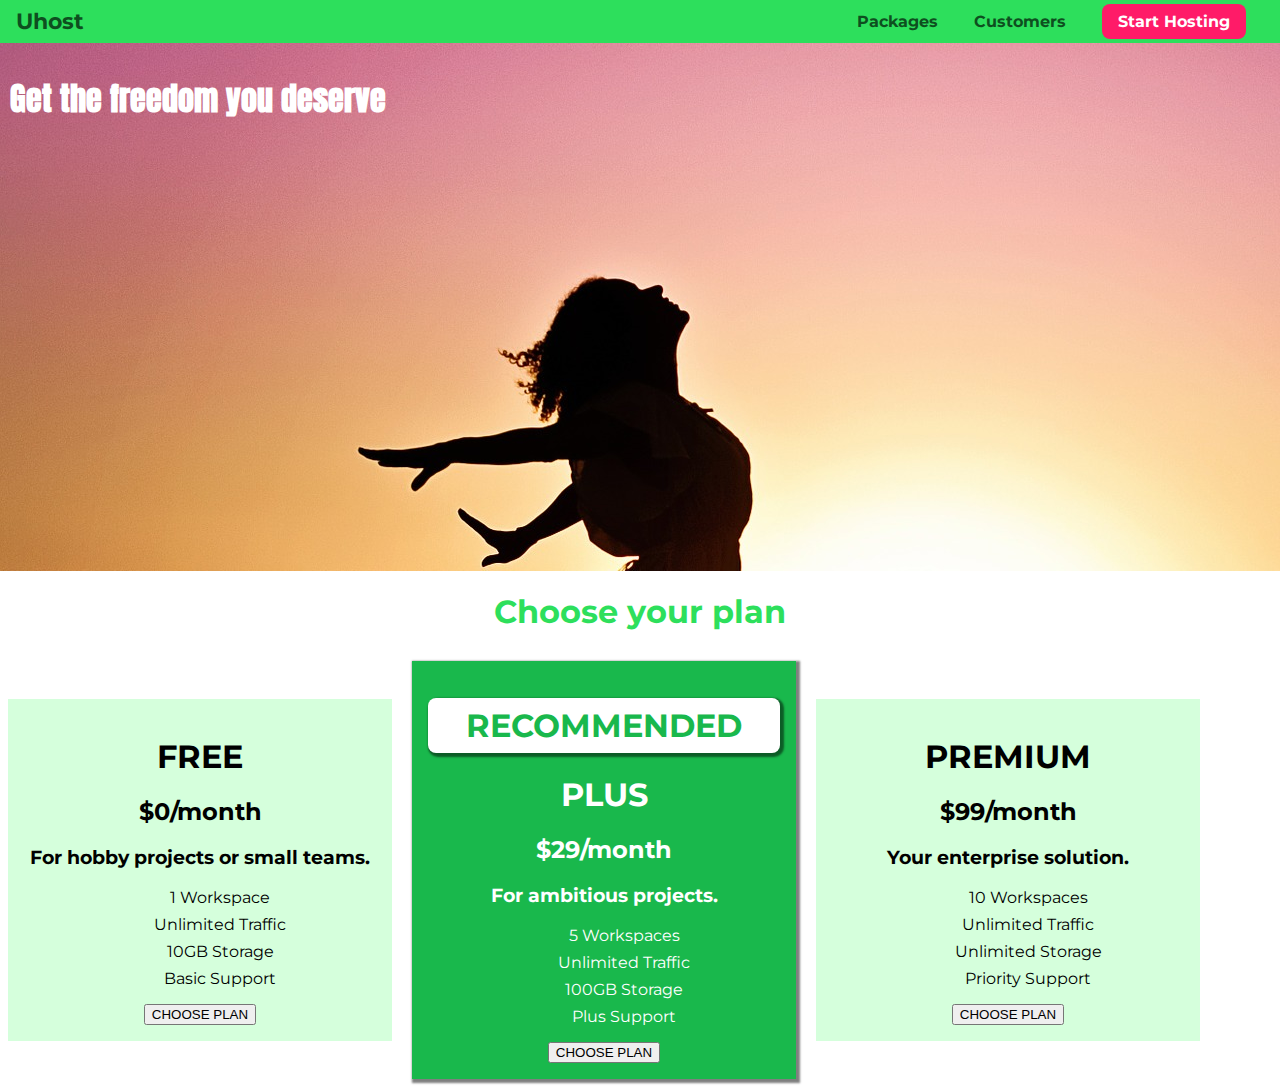
==== index.html @ ffe3d816 "feat: add style to list" ====
<!DOCTYPE html>
<html lang="en">

<head>
   <meta charset="UTF-8">
   <meta http-equiv="X-UA-Compatible" content="ie=edge">
   <meta name="viewport" content="width=device-width, initial-scale=1.0">
   <title>uHost</title>
   <link rel="preconnect" href="https://fonts.gstatic.com">
   <link href="https://fonts.googleapis.com/css2?family=Anton&display=swap" rel="stylesheet">
   <link rel="preconnect" href="https://fonts.gstatic.com">
   <link href="https://fonts.googleapis.com/css2?family=Montserrat:wght@400;700&display=swap" rel="stylesheet">
   <link rel="stylesheet" href="main.css">
</head>

<body>
   <header class="main-header">
      <div>
         <a class="main-header__brand" href="index.html">Uhost</a>
      </div>
      <nav class="main-nav">
         <ul class="main-nav__items">
            <li class="main-nav__item"> <a href="packages/index.html"> Packages</a></li>
            <li class="main-nav__item"><a href="customers/index.html">Customers</a></li>
            <li class="main-nav__item main-nav__item--cta"><a href="start-hosting/index.html">Start
                  Hosting</a></li>
         </ul>
      </nav>
   </header>
   <main>
      <section id="product-overview">
         <h1>Get the freedom you deserve</h1>
      </section>
      <section id="plans">
         <h1 class="section-title">Choose your plan</h1>
         <div>
            <article class="plan">
               <h1>FREE</h1>
               <h2>$0/month</h2>
               <h3>For hobby projects or small teams.</h3>
               <ul class="plan__features">
                  <li class="plan__feature">1 Workspace</li>
                  <li class="plan__feature">Unlimited Traffic</li>
                  <li class="plan__feature">10GB Storage</li>
                  <li class="plan__feature">Basic Support</li>
               </ul>
               <div>
                  <button>CHOOSE PLAN</button>
               </div>
            </article>
            <article class="plan plan--highlighted">
               <h1 class="plan__annotation">RECOMMENDED</h1>
               <h1>PLUS</h1>
               <h2>$29/month</h2>
               <h3>For ambitious projects.</h3>
               <ul class="plan__features">
                  <li class="plan__feature">5 Workspaces</li>
                  <li class="plan__feature">Unlimited Traffic</li>
                  <li class="plan__feature">100GB Storage</li>
                  <li class="plan__feature">Plus Support</li>
               </ul>
               <div>
                  <button>CHOOSE PLAN</button>
               </div>
            </article>
            <article class="plan">
               <h1>PREMIUM</h1>
               <h2>$99/month</h2>
               <h3>Your enterprise solution.</h3>
               <ul class="plan__features">
                  <li class="plan__feature">10 Workspaces</li>
                  <li class="plan__feature">Unlimited Traffic</li>
                  <li class="plan__feature">Unlimited Storage</li>
                  <li class="plan__feature">Priority Support</li>
               </ul>
               <div>
                  <button>CHOOSE PLAN</button>
               </div>
            </article>
         </div>
      </section>
   </main>
</body>

</html>
---- main.css ----
* {
   box-sizing: border-box;
}

body {
   font-family: 'Montserrat', sans-serif;
   margin: 0;
}

#product-overview {
   background: url("./freedom.jpg");
   width: 100%;
   height: 528px;
   padding: 10px;
}

.section-title {
   color: #2ddf5c;
   text-align: center;
}

#product-overview h1 {
   color: white;
   font-family: 'Anton', sans-serif;
}

.plan {
   background: #d5ffdc;
   text-align: center;
   padding: 16px;
   margin: 8px;
   width: 30%;
   display: inline-block;
   vertical-align: middle;
}

.plan--highlighted {
   background: #19b84c;
   color: white;
   box-shadow: 2px 2px 2px 2px rgba(0, 0, 0, 0.5);
}

.plan__annotation {
   background: white;
   color: #19b84c;
   padding: 8px;
   box-shadow: 2px 2px 2px 2px rgba(0, 0, 0, 0.5);
   border-radius: 8px
}

.plan__features {
   list-style: none;
}

.plan__feature {
   margin: 8px 0;
}

.main-header {
   padding: 8px 16px;
   background: #2ddf5c;
   ;
}

.main-header>div {
   display: inline-block;
   vertical-align: middle;
}

.main-header__brand {
   color: #0e4f1f;
   text-decoration: none;
   font-weight: bold;
   font-size: 22px;
}

.main-nav {
   display: inline-block;
   text-align: right;
   width: calc(100% - 74px);
   vertical-align: middle;
}

.main-nav__items {
   margin: 0;
   padding: 0;
   list-style: none;
}

.main-nav__item {
   display: inline-block;
   margin: 0 16px;
}

.main-nav__item a {
   color: #0e4f1f;
   text-decoration: none;
   font-weight: bold;
   padding: 3px 0;
}

.main-nav__item a:hover, .main-nav__item a:active {
   color: white;
   border-bottom: 3px solid white;
}

.main-nav__item--cta a {
   color: white;
   background: #ff1b68;
   padding: 8px 16px;
   border-radius: 8px;
}

.main-nav__item--cta a:hover, .main-nav__item--cta a:active {
   color: #ff1b68;
   background: white;
   border: none;
}
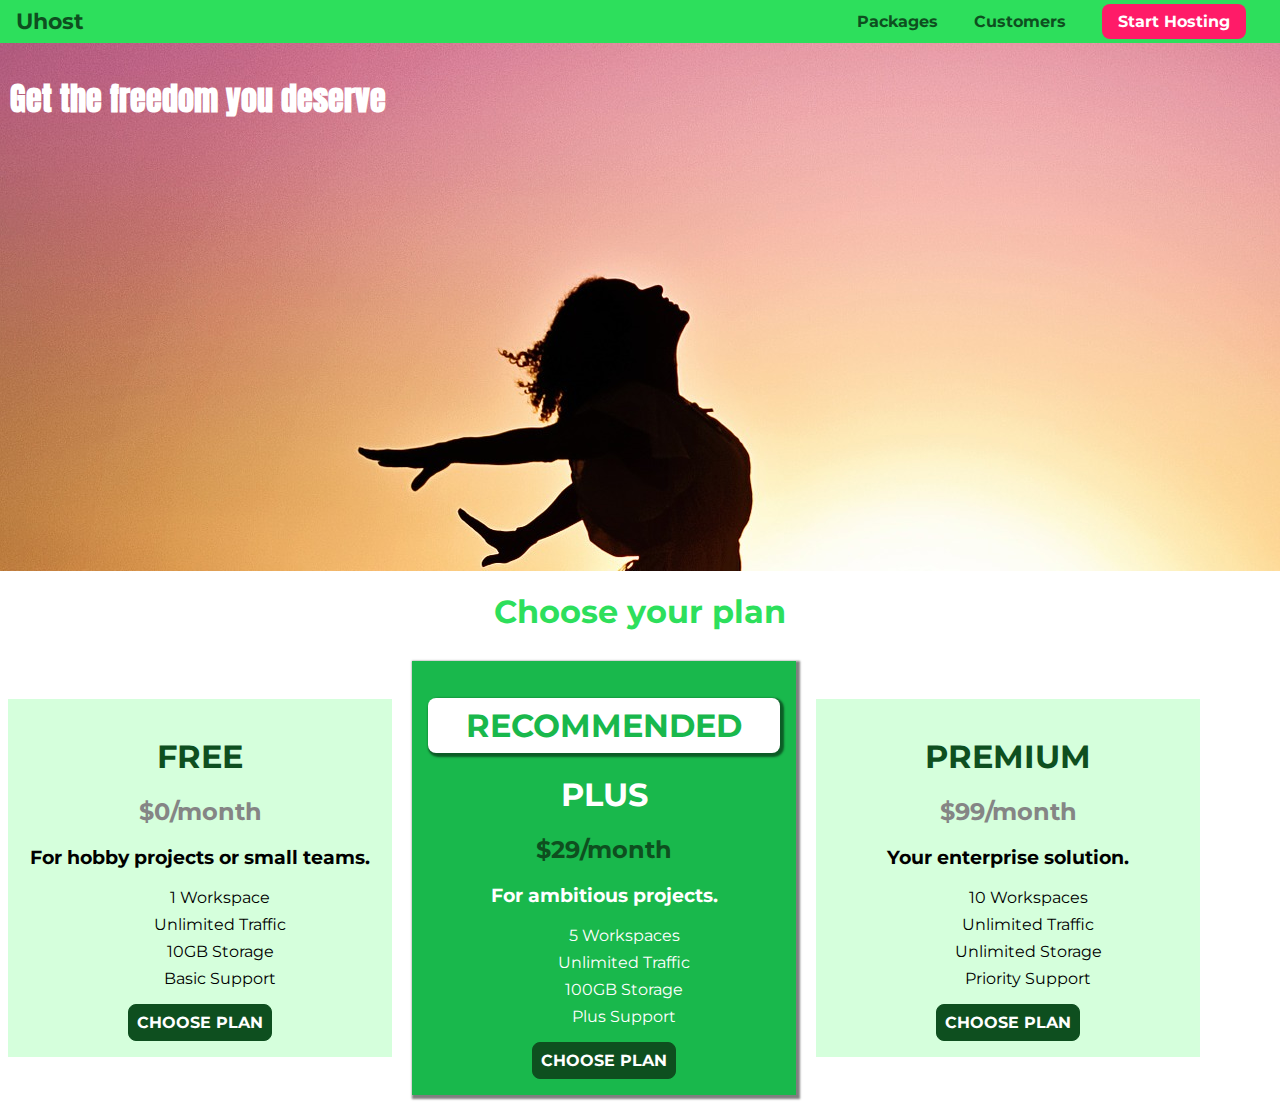
==== commit 369ce0a4: "feat: add styles to action button" ====
--- a/index.html
+++ b/index.html
@@ -35,8 +35,8 @@
          <h1 class="section-title">Choose your plan</h1>
          <div>
             <article class="plan">
-               <h1>FREE</h1>
-               <h2>$0/month</h2>
+               <h1 class="plan__title">FREE</h1>
+               <h2 class="plan__price">$0/month</h2>
                <h3>For hobby projects or small teams.</h3>
                <ul class="plan__features">
                   <li class="plan__feature">1 Workspace</li>
@@ -45,13 +45,13 @@
                   <li class="plan__feature">Basic Support</li>
                </ul>
                <div>
-                  <button>CHOOSE PLAN</button>
+                  <button class="button">CHOOSE PLAN</button>
                </div>
             </article>
             <article class="plan plan--highlighted">
                <h1 class="plan__annotation">RECOMMENDED</h1>
-               <h1>PLUS</h1>
-               <h2>$29/month</h2>
+               <h1 class="plan__title">PLUS</h1>
+               <h2 class="plan__price">$29/month</h2>
                <h3>For ambitious projects.</h3>
                <ul class="plan__features">
                   <li class="plan__feature">5 Workspaces</li>
@@ -60,12 +60,12 @@
                   <li class="plan__feature">Plus Support</li>
                </ul>
                <div>
-                  <button>CHOOSE PLAN</button>
+                  <button class="button">CHOOSE PLAN</button>
                </div>
             </article>
             <article class="plan">
-               <h1>PREMIUM</h1>
-               <h2>$99/month</h2>
+               <h1 class="plan__title">PREMIUM</h1>
+               <h2 class="plan__price">$99/month</h2>
                <h3>Your enterprise solution.</h3>
                <ul class="plan__features">
                   <li class="plan__feature">10 Workspaces</li>
@@ -74,7 +74,7 @@
                   <li class="plan__feature">Priority Support</li>
                </ul>
                <div>
-                  <button>CHOOSE PLAN</button>
+                  <button class="button">CHOOSE PLAN</button>
                </div>
             </article>
          </div>
--- a/main.css
+++ b/main.css
@@ -40,6 +40,14 @@
    box-shadow: 2px 2px 2px 2px rgba(0, 0, 0, 0.5);
 }
 
+.plan--highlighted .plan__title {
+   color: white;
+}
+
+.plan--highlighted .plan__price {
+   color: #0e4f1f;
+}
+
 .plan__annotation {
    background: white;
    color: #19b84c;
@@ -48,12 +56,40 @@
    border-radius: 8px
 }
 
+.plan__title {
+   color: #0e4f1f;
+}
+
+.plan__price {
+   color: #858585;
+}
+
 .plan__features {
    list-style: none;
 }
 
 .plan__feature {
    margin: 8px 0;
+}
+
+.button {
+   background: #0e4f1f;
+   color: white;
+   font: inherit;
+   border: 1.5px solid #0e4f1f;
+   padding: 8px;
+   border-radius: 8px;
+   font-weight: bold;
+   cursor: pointer;
+}
+
+.button:hover, .button:active {
+   background: white;
+   color: #0e4f1f;
+}
+
+.button:focus {
+   outline: none;
 }
 
 .main-header {
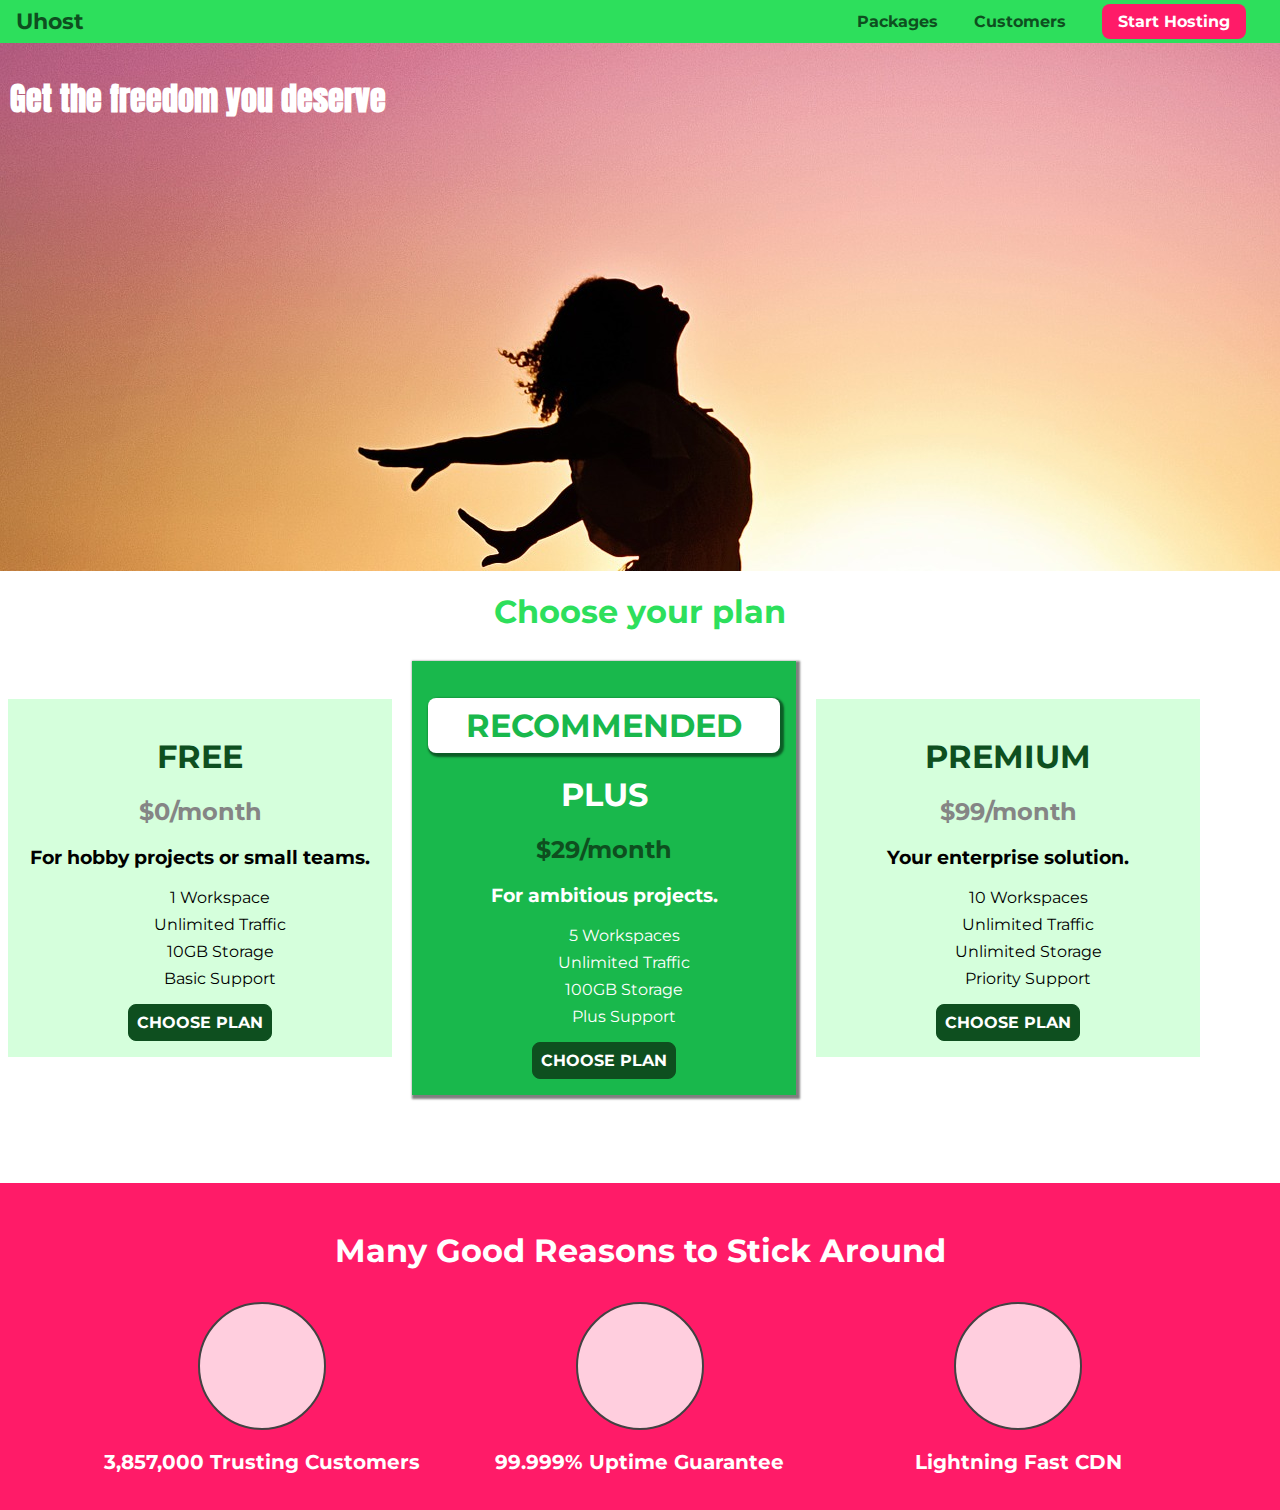
==== commit 7be5a300: "feat: add alignment to key-feature section" ====
--- a/index.html
+++ b/index.html
@@ -79,6 +79,29 @@
             </article>
          </div>
       </section>
+      <section id="key-features">
+         <h1 class="section-title">Many Good Reasons to Stick Around</h1>
+         <ul class="key-features__list">
+            <li class="key-feature">
+               <div class="key-feature__image">
+
+               </div>
+               <p class="key-feature__description">3,857,000 Trusting Customers</p>
+            </li>
+            <li class="key-feature">
+               <div class="key-feature__image">
+
+               </div>
+               <p class="key-feature__description">99.999% Uptime Guarantee</p>
+            </li>
+            <li class="key-feature">
+               <div class="key-feature__image">
+
+               </div>
+               <p class="key-feature__description">Lightning Fast CDN</p>
+            </li>
+         </ul>
+      </section>
    </main>
 </body>
 
--- a/main.css
+++ b/main.css
@@ -92,6 +92,46 @@
    outline: none;
 }
 
+#key-features {
+   background: #ff1b68;
+   margin-top: 80px;
+   padding: 16px;
+}
+
+#key-features .section-title {
+   color: white;
+   margin: 32px;
+}
+
+.key-features__list {
+   list-style: none;
+   margin: 0;
+   padding: 0;
+   text-align: center;
+}
+
+.key-feature {
+   display: inline-block;
+   width: 30%;
+   vertical-align: top;
+}
+
+.key-feature__image {
+   width: 128px;
+   height: 128px;
+   background: #ffcede;
+   border-radius: 50%;
+   margin: auto;
+   border: 2px solid #424242;
+}
+
+.key-feature__description {
+   text-align: center;
+   font-size: 20px;
+   font-weight: bold;
+   color: white;
+}
+
 .main-header {
    padding: 8px 16px;
    background: #2ddf5c;
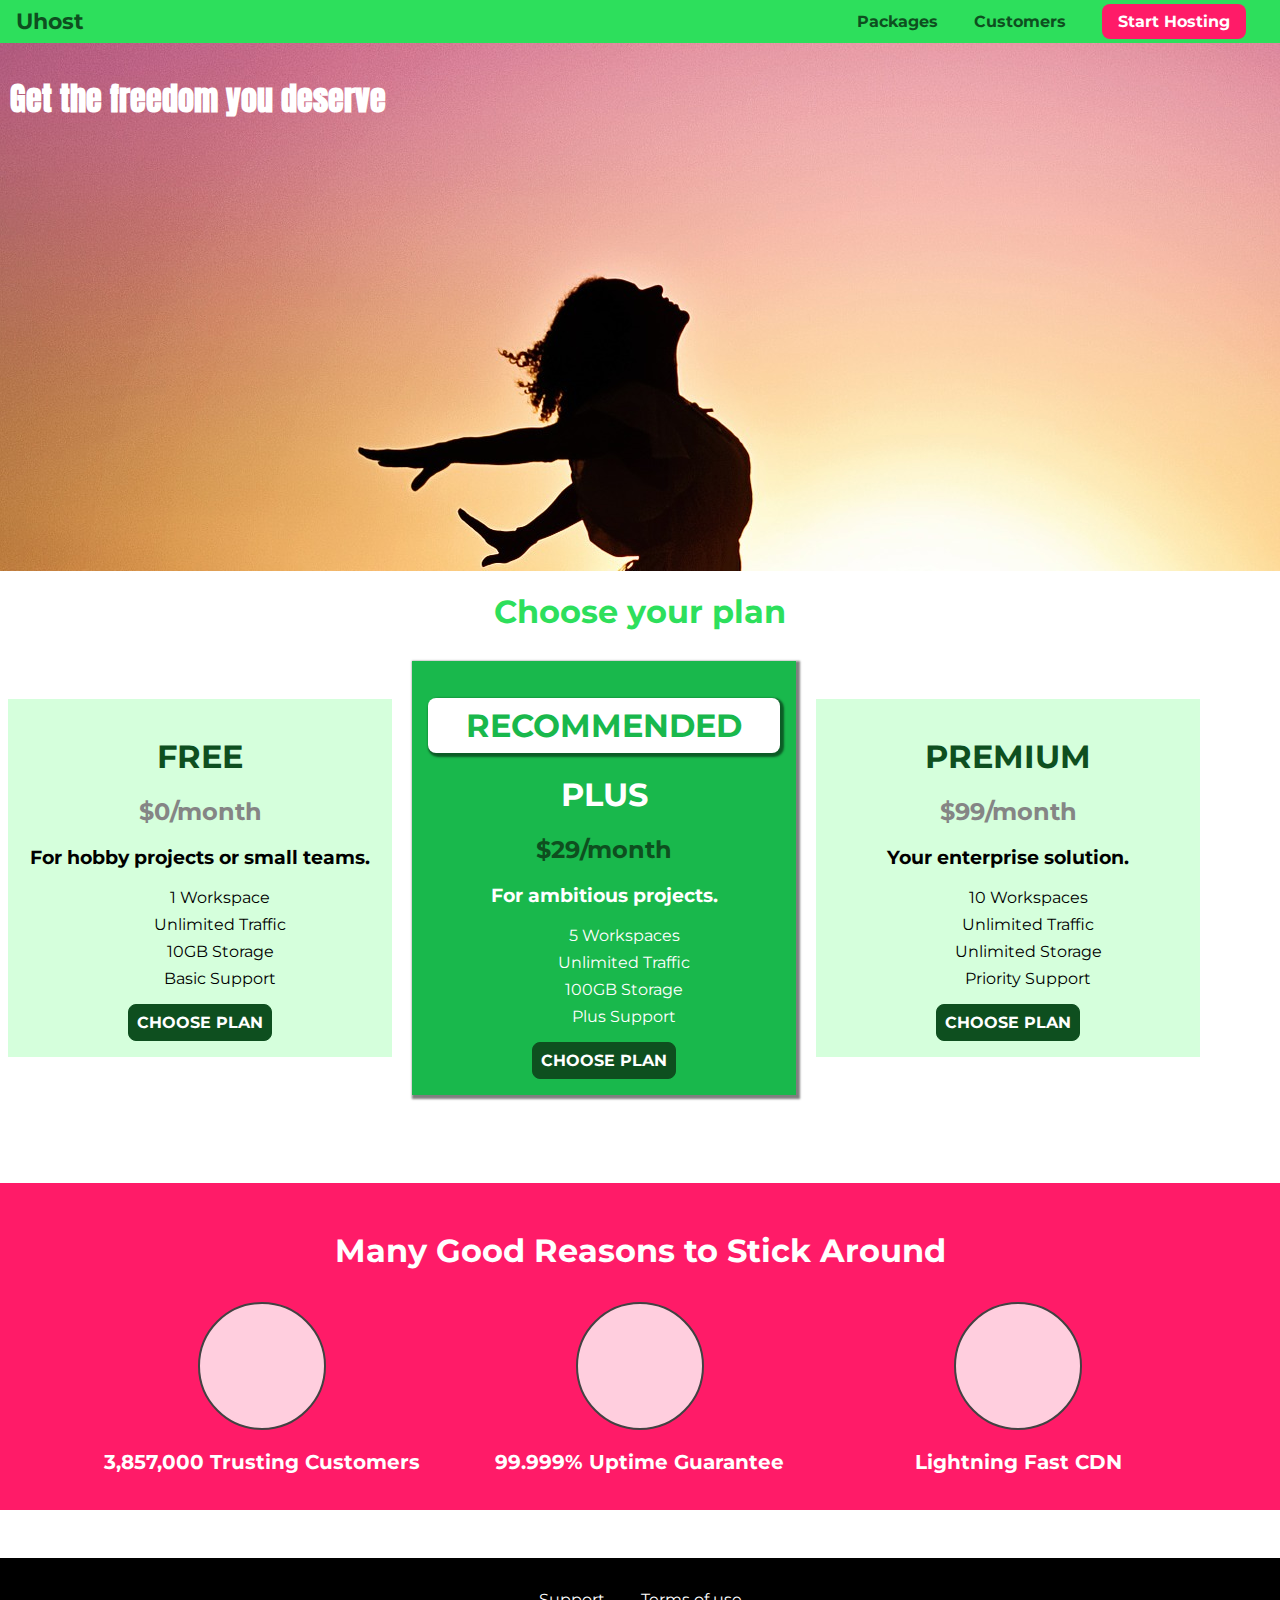
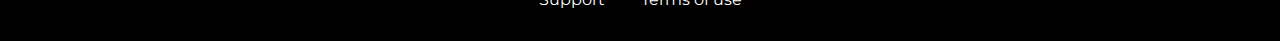
==== commit a841d398: "feat: add  main-footer to the page" ====
--- a/index.html
+++ b/index.html
@@ -103,6 +103,18 @@
          </ul>
       </section>
    </main>
+   <footer class="main-footer">
+      <nav>
+         <ul class="main-footer__links">
+            <li class="main-footer__link">
+               <a href="#">Support</a>
+            </li>
+            <li class="main-footer__link">
+               <a href="#">Terms of use</a>
+            </li>
+         </ul>
+      </nav>
+   </footer>
 </body>
 
 </html>--- a/main.css
+++ b/main.css
@@ -191,4 +191,31 @@
    color: #ff1b68;
    background: white;
    border: none;
+}
+
+.main-footer {
+   background: black;
+   padding: 32px;
+   margin-top: 48px;
+}
+
+.main-footer__links {
+   list-style: none;
+   margin: 0;
+   padding: 0;
+   text-align: center;
+}
+
+.main-footer__link {
+   display: inline-block;
+   margin: 0 16px;
+}
+
+.main-footer__link a {
+   text-decoration: none;
+   color: white;
+}
+
+.main-footer__link a:hover, .main-footer__link a:active {
+   color: #ccc;
 }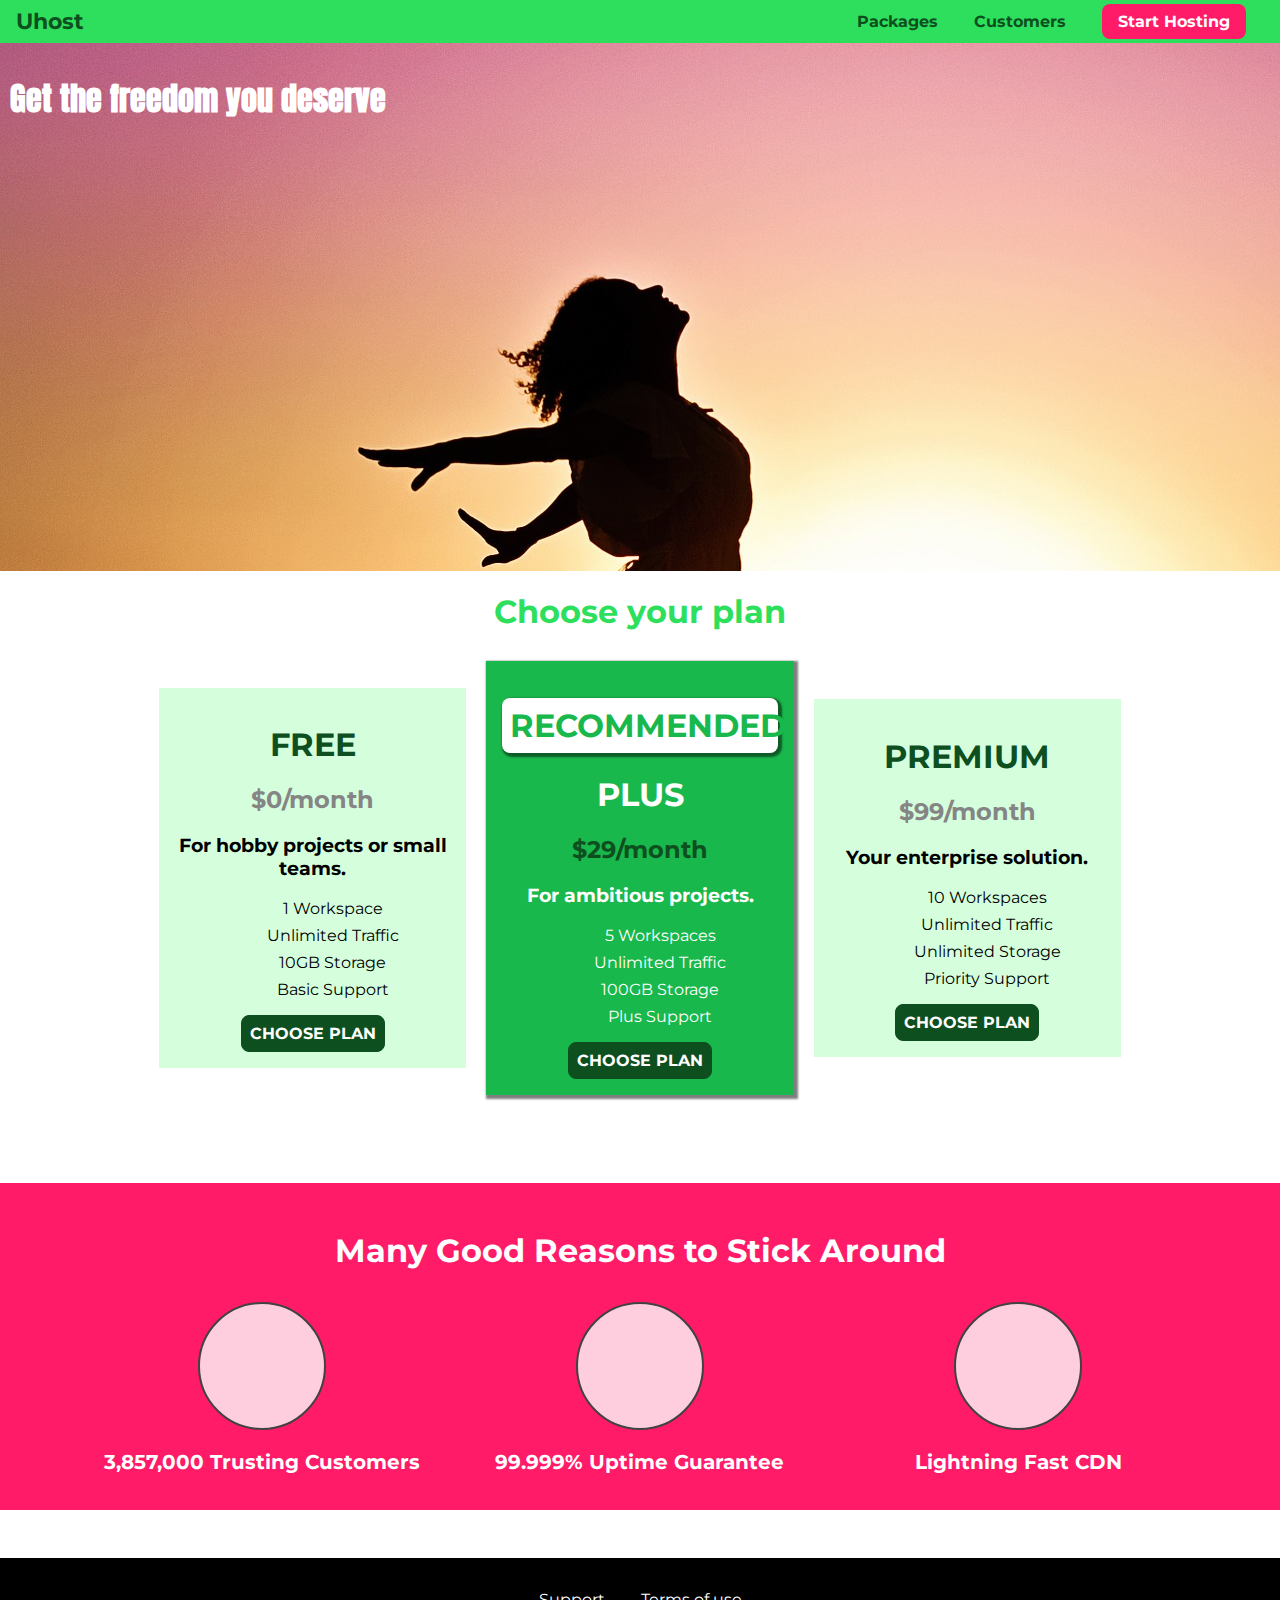
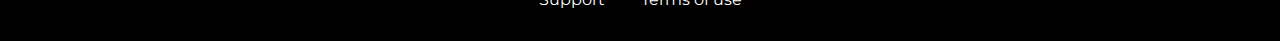
==== commit d9737593: "feat: add central alignment (68)" ====
--- a/index.html
+++ b/index.html
@@ -8,8 +8,8 @@
    <title>uHost</title>
    <link rel="preconnect" href="https://fonts.gstatic.com">
    <link href="https://fonts.googleapis.com/css2?family=Anton&display=swap" rel="stylesheet">
-   <link rel="preconnect" href="https://fonts.gstatic.com">
    <link href="https://fonts.googleapis.com/css2?family=Montserrat:wght@400;700&display=swap" rel="stylesheet">
+   <link rel="stylesheet" href="shared.css">
    <link rel="stylesheet" href="main.css">
 </head>
 
@@ -33,7 +33,7 @@
       </section>
       <section id="plans">
          <h1 class="section-title">Choose your plan</h1>
-         <div>
+         <div class="plan__items">
             <article class="plan">
                <h1 class="plan__title">FREE</h1>
                <h2 class="plan__price">$0/month</h2>
--- a/shared.css
+++ b/shared.css
@@ -0,0 +1,116 @@
+* {
+   box-sizing: border-box;
+}
+
+body {
+   font-family: 'Montserrat', sans-serif;
+   margin: 0;
+}
+
+.main-header {
+   padding: 8px 16px;
+   background: #2ddf5c;
+   ;
+}
+
+.main-header>div {
+   display: inline-block;
+   vertical-align: middle;
+}
+
+.main-header__brand {
+   color: #0e4f1f;
+   text-decoration: none;
+   font-weight: bold;
+   font-size: 22px;
+}
+
+.main-nav {
+   display: inline-block;
+   text-align: right;
+   width: calc(100% - 74px);
+   vertical-align: middle;
+}
+
+.main-nav__items {
+   margin: 0;
+   padding: 0;
+   list-style: none;
+}
+
+.main-nav__item {
+   display: inline-block;
+   margin: 0 16px;
+}
+
+.main-nav__item a {
+   color: #0e4f1f;
+   text-decoration: none;
+   font-weight: bold;
+   padding: 3px 0;
+}
+
+.main-nav__item a:hover, .main-nav__item a:active {
+   color: white;
+   border-bottom: 3px solid white;
+}
+
+.main-nav__item--cta a {
+   color: white;
+   background: #ff1b68;
+   padding: 8px 16px;
+   border-radius: 8px;
+}
+
+.main-nav__item--cta a:hover, .main-nav__item--cta a:active {
+   color: #ff1b68;
+   background: white;
+   border: none;
+}
+
+.main-footer {
+   background: black;
+   padding: 32px;
+   margin-top: 48px;
+}
+
+.main-footer__links {
+   list-style: none;
+   margin: 0;
+   padding: 0;
+   text-align: center;
+}
+
+.main-footer__link {
+   display: inline-block;
+   margin: 0 16px;
+}
+
+.main-footer__link a {
+   text-decoration: none;
+   color: white;
+}
+
+.main-footer__link a:hover, .main-footer__link a:active {
+   color: #ccc;
+}
+
+.button {
+   background: #0e4f1f;
+   color: white;
+   font: inherit;
+   border: 1.5px solid #0e4f1f;
+   padding: 8px;
+   border-radius: 8px;
+   font-weight: bold;
+   cursor: pointer;
+}
+
+.button:hover, .button:active {
+   background: white;
+   color: #0e4f1f;
+}
+
+.button:focus {
+   outline: none;
+}--- a/main.css
+++ b/main.css
@@ -1,12 +1,3 @@
-* {
-   box-sizing: border-box;
-}
-
-body {
-   font-family: 'Montserrat', sans-serif;
-   margin: 0;
-}
-
 #product-overview {
    background: url("./freedom.jpg");
    width: 100%;
@@ -22,6 +13,12 @@
 #product-overview h1 {
    color: white;
    font-family: 'Anton', sans-serif;
+}
+
+.plan__items {
+   width: 80%;
+   margin: auto;
+   text-align: center;
 }
 
 .plan {
@@ -72,26 +69,6 @@
    margin: 8px 0;
 }
 
-.button {
-   background: #0e4f1f;
-   color: white;
-   font: inherit;
-   border: 1.5px solid #0e4f1f;
-   padding: 8px;
-   border-radius: 8px;
-   font-weight: bold;
-   cursor: pointer;
-}
-
-.button:hover, .button:active {
-   background: white;
-   color: #0e4f1f;
-}
-
-.button:focus {
-   outline: none;
-}
-
 #key-features {
    background: #ff1b68;
    margin-top: 80px;
@@ -130,92 +107,4 @@
    font-size: 20px;
    font-weight: bold;
    color: white;
-}
-
-.main-header {
-   padding: 8px 16px;
-   background: #2ddf5c;
-   ;
-}
-
-.main-header>div {
-   display: inline-block;
-   vertical-align: middle;
-}
-
-.main-header__brand {
-   color: #0e4f1f;
-   text-decoration: none;
-   font-weight: bold;
-   font-size: 22px;
-}
-
-.main-nav {
-   display: inline-block;
-   text-align: right;
-   width: calc(100% - 74px);
-   vertical-align: middle;
-}
-
-.main-nav__items {
-   margin: 0;
-   padding: 0;
-   list-style: none;
-}
-
-.main-nav__item {
-   display: inline-block;
-   margin: 0 16px;
-}
-
-.main-nav__item a {
-   color: #0e4f1f;
-   text-decoration: none;
-   font-weight: bold;
-   padding: 3px 0;
-}
-
-.main-nav__item a:hover, .main-nav__item a:active {
-   color: white;
-   border-bottom: 3px solid white;
-}
-
-.main-nav__item--cta a {
-   color: white;
-   background: #ff1b68;
-   padding: 8px 16px;
-   border-radius: 8px;
-}
-
-.main-nav__item--cta a:hover, .main-nav__item--cta a:active {
-   color: #ff1b68;
-   background: white;
-   border: none;
-}
-
-.main-footer {
-   background: black;
-   padding: 32px;
-   margin-top: 48px;
-}
-
-.main-footer__links {
-   list-style: none;
-   margin: 0;
-   padding: 0;
-   text-align: center;
-}
-
-.main-footer__link {
-   display: inline-block;
-   margin: 0 16px;
-}
-
-.main-footer__link a {
-   text-decoration: none;
-   color: white;
-}
-
-.main-footer__link a:hover, .main-footer__link a:active {
-   color: #ccc;
 }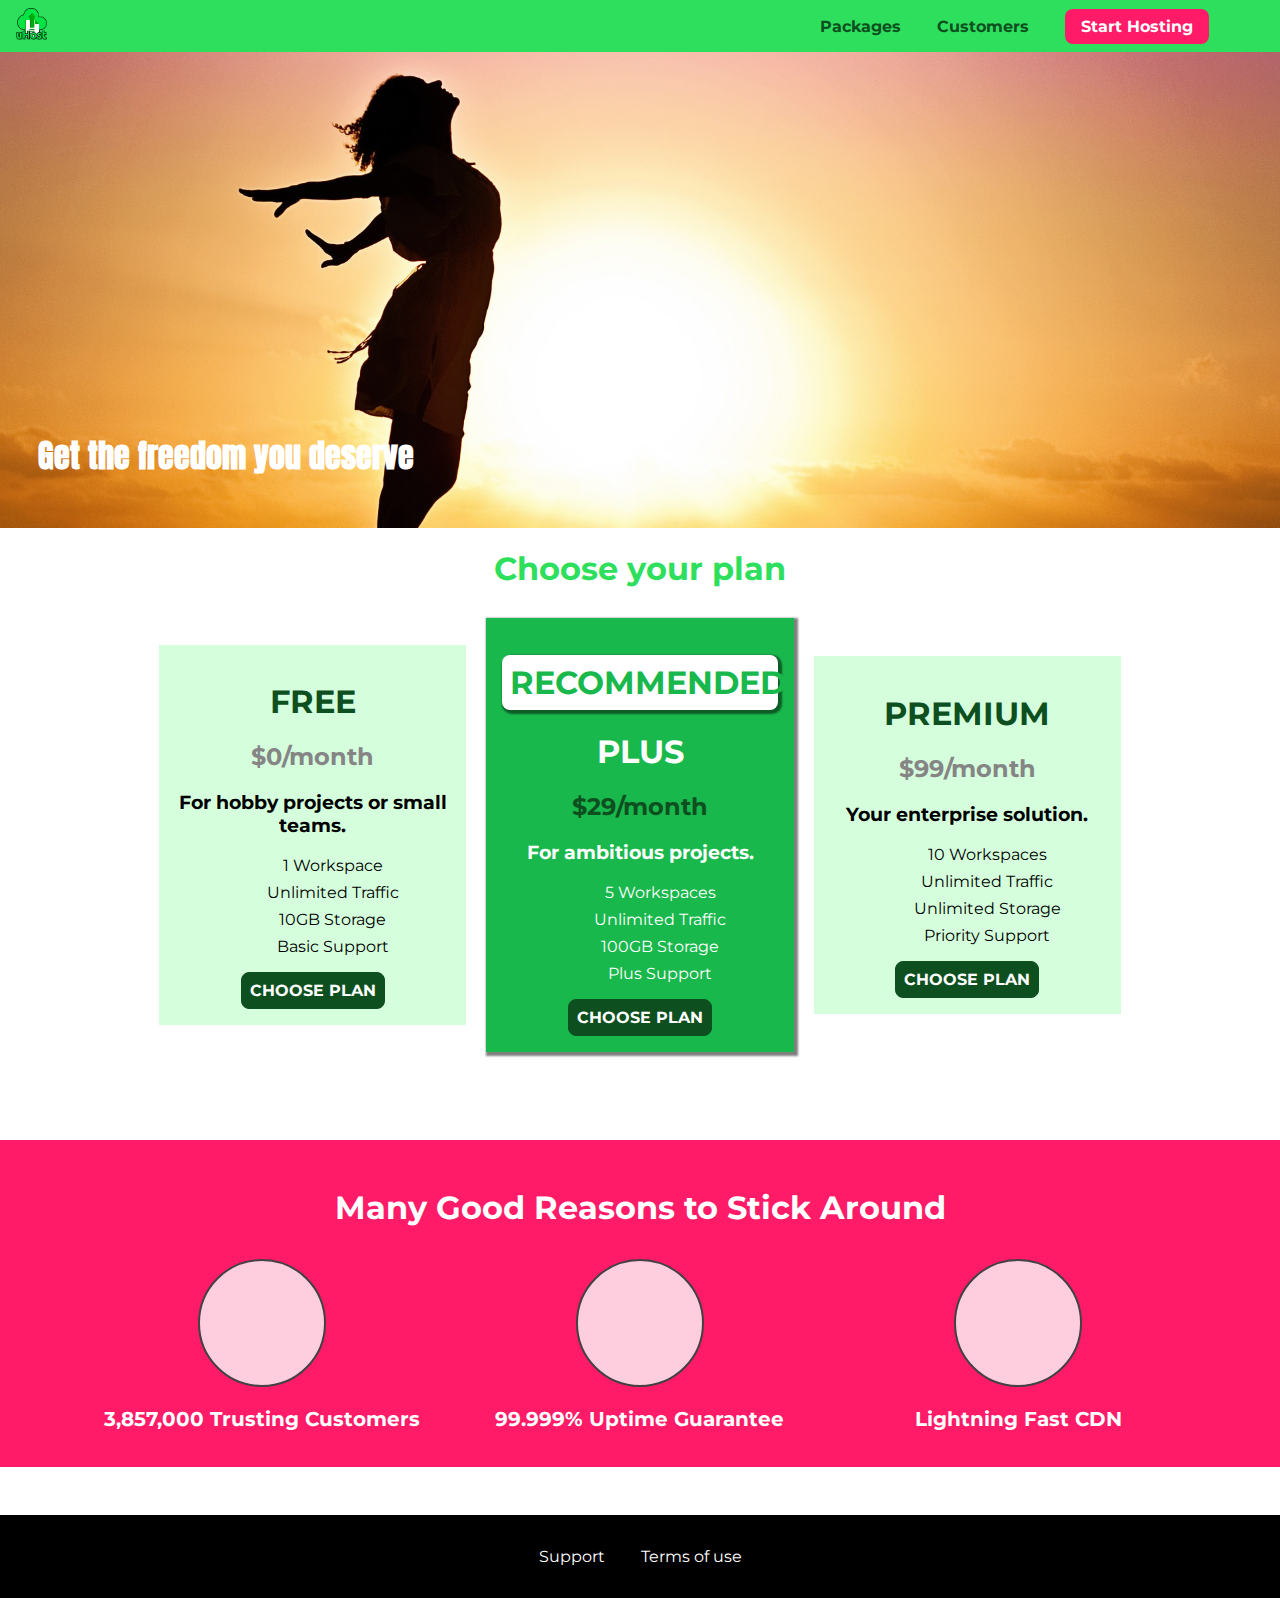
==== commit 7b08c085: "feat: styling images" ====
--- a/index.html
+++ b/index.html
@@ -16,7 +16,9 @@
 <body>
    <header class="main-header">
       <div>
-         <a class="main-header__brand" href="index.html">Uhost</a>
+         <a class="main-header__brand" href="index.html">
+            <img src="./images/uhost-icon.png" alt="Your favorite hosting company">
+         </a>
       </div>
       <nav class="main-nav">
          <ul class="main-nav__items">
--- a/shared.css
+++ b/shared.css
@@ -8,9 +8,11 @@
 }
 
 .main-header {
+   width: 100%;
    padding: 8px 16px;
    background: #2ddf5c;
-   ;
+   position: fixed;
+   z-index: 1;
 }
 
 .main-header>div {
@@ -23,6 +25,12 @@
    text-decoration: none;
    font-weight: bold;
    font-size: 22px;
+   height: 32px;
+   display: inline-block;
+}
+
+.main-header__brand img {
+   height: 100%;
 }
 
 .main-nav {
--- a/main.css
+++ b/main.css
@@ -1,8 +1,12 @@
 #product-overview {
-   background: url("./freedom.jpg");
+   background-image: url("./freedom.jpg");
+   background-size: cover;
+   background-repeat: no-repeat;
+   background-position: left top 25%;
    width: 100%;
    height: 528px;
    padding: 10px;
+   position: relative;
 }
 
 .section-title {
@@ -13,6 +17,9 @@
 #product-overview h1 {
    color: white;
    font-family: 'Anton', sans-serif;
+   position: absolute;
+   bottom: 5%;
+   left: 3%;
 }
 
 .plan__items {
